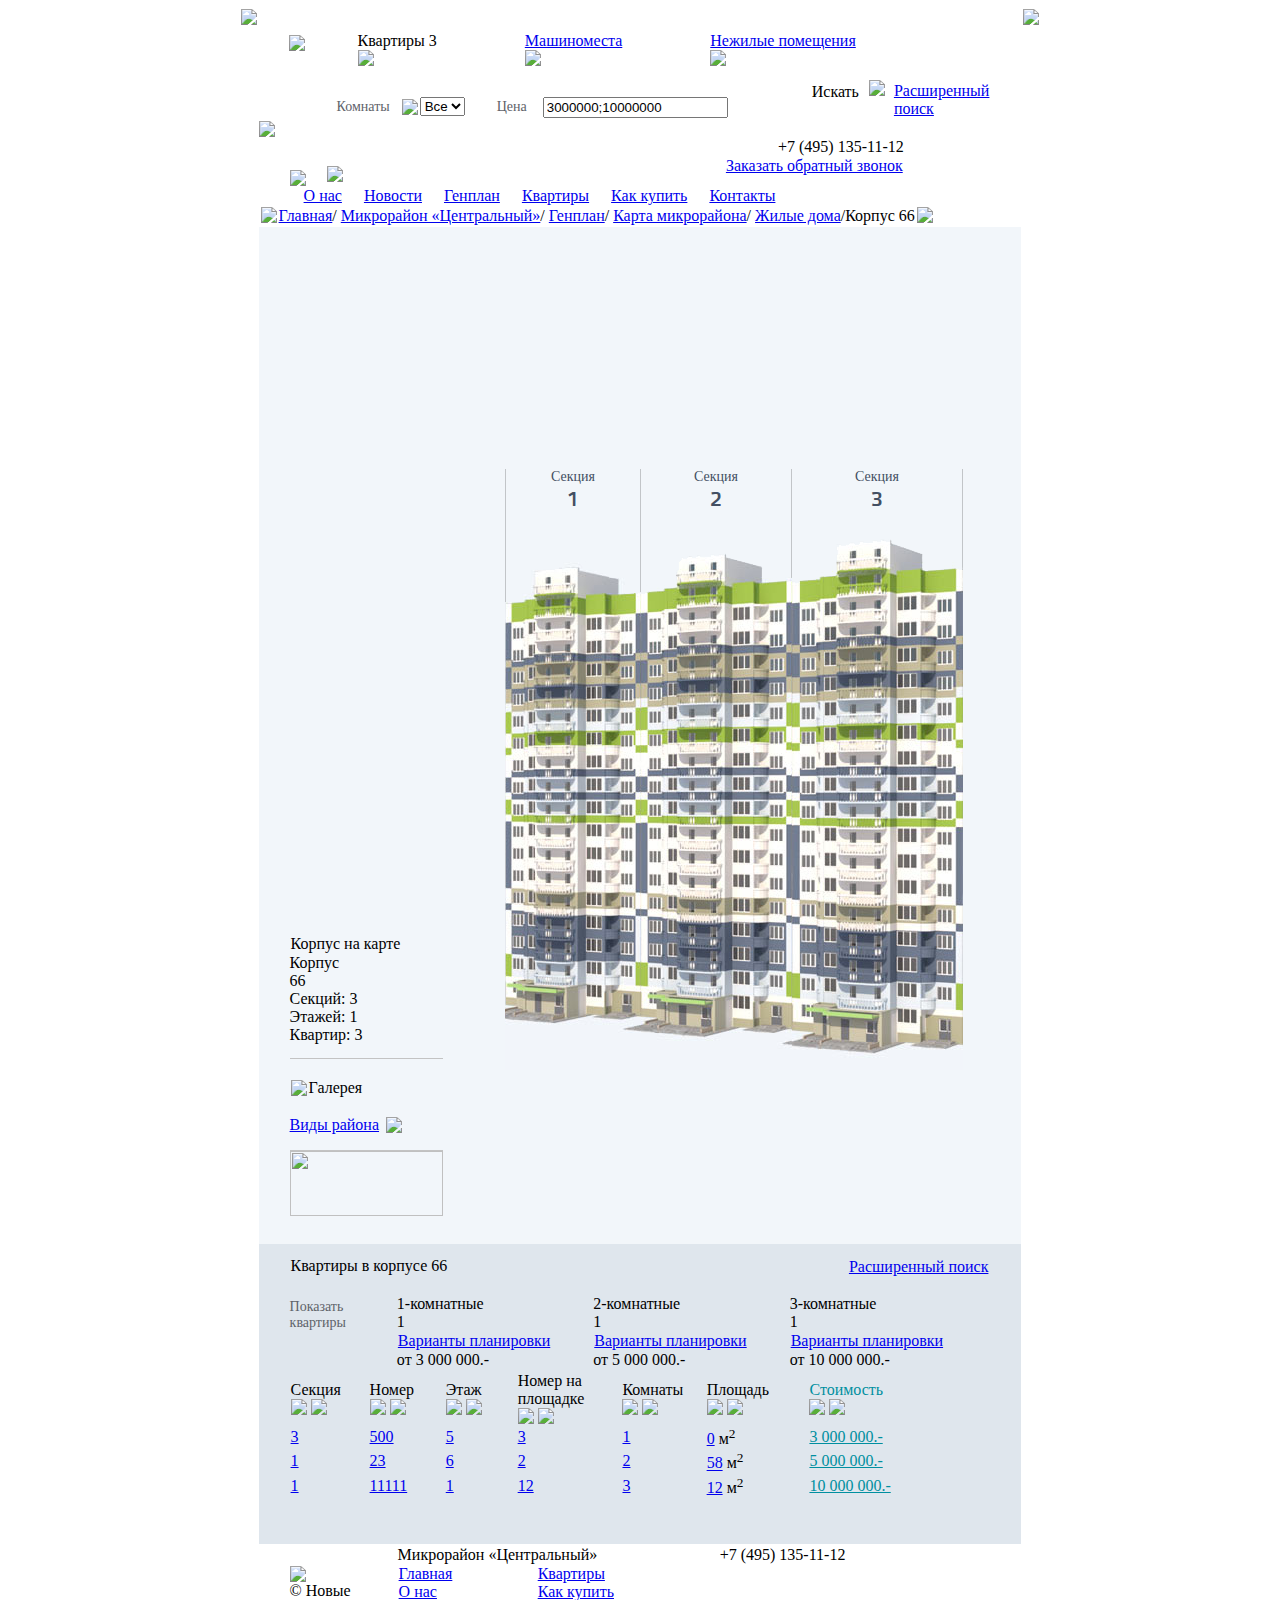
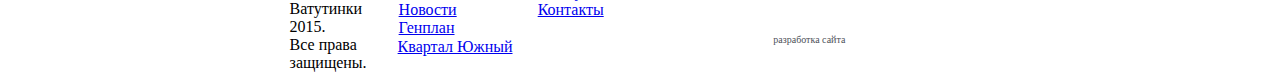
==== index-red.html @ 6a8b0fea "red" ====
<!DOCTYPE HTML PUBLIC "-//W3C//DTD XHTML 1.0 Transitional//EN">

<html>
<head>
	<title>Квартиры в корпусе 66  | Микрорайон Центральный | Новые Ватутинки</title>
	<link href="css/fonts.css" rel="stylesheet" type="text/css" />
	<link href="http://new-vatutinki.bilingo.ru/local/layout/css/css.css" rel="stylesheet" type="text/css" />
	<link href="http://new-vatutinki.bilingo.ru/local/layout/css/central.css" rel="stylesheet" type="text/css" />
		<link href="http://new-vatutinki.bilingo.ru/local/layout/css/print.css" rel="stylesheet" type="text/css" media="print"/>
	<meta name="format-detection" content="telephone=no"/>
	<link rel="stylesheet" type="text/css" href="http://new-vatutinki.bilingo.ru/local/layout/css/jcarousel.connected-carousels.css">
	<script type="text/javascript" src="http://new-vatutinki.bilingo.ru/local/layout/js/jquery.js"></script>
	<script type="text/javascript" src="http://new-vatutinki.bilingo.ru/local/layout/js/jquery.jcarousel.min.js"></script>
	<script type="text/javascript" src="http://new-vatutinki.bilingo.ru/local/layout/js/jcarousel.connected-carousels.js"></script>
	<script type="text/javascript" src="http://new-vatutinki.bilingo.ru/local/layout/js/js.js" language="JavaScript"></script>

	<link rel="stylesheet" href="http://new-vatutinki.bilingo.ru/local/layout/css/central_jslider.css" type="text/css">
	<script type="text/javascript" src="http://new-vatutinki.bilingo.ru/local/layout/js/jshashtable-2.1_src.js"></script>
	<script type="text/javascript" src="http://new-vatutinki.bilingo.ru/local/layout/js/jquery.numberformatter-1.2.3.js"></script>
	<script type="text/javascript" src="http://new-vatutinki.bilingo.ru/local/layout/js/tmpl.js"></script>
	<script type="text/javascript" src="http://new-vatutinki.bilingo.ru/local/layout/js/jquery.dependClass-0.1.js"></script>
	<script type="text/javascript" src="http://new-vatutinki.bilingo.ru/local/layout/js/draggable-0.1.js"></script>
	<script type="text/javascript" src="http://new-vatutinki.bilingo.ru/local/layout/js/jquery.slider.js"></script>
  <meta http-equiv="Content-Type" content="text/html; charset=UTF-8" />
<meta name="robots" content="index, follow" />
<meta name="keywords" content="Новые Ватутинки" />
<meta name="description" content="Новые Ватутинки" />
<link href="http://new-vatutinki.bilingo.ru/bitrix/cache/css/s1/nw-central/kernel_main/kernel_main.css?14356601254142" type="text/css"  rel="stylesheet" />
<script type="text/javascript">if(!window.BX)window.BX={message:function(mess){if(typeof mess=='object') for(var i in mess) BX.message[i]=mess[i]; return true;}};</script>
<script type="text/javascript">(window.BX||top.BX).message({'JS_CORE_LOADING':'Загрузка...','JS_CORE_NO_DATA':'- Нет данных -','JS_CORE_WINDOW_CLOSE':'Закрыть','JS_CORE_WINDOW_EXPAND':'Развернуть','JS_CORE_WINDOW_NARROW':'Свернуть в окно','JS_CORE_WINDOW_SAVE':'Сохранить','JS_CORE_WINDOW_CANCEL':'Отменить','JS_CORE_H':'ч','JS_CORE_M':'м','JS_CORE_S':'с','JSADM_AI_HIDE_EXTRA':'Скрыть лишние','JSADM_AI_ALL_NOTIF':'Показать все','JSADM_AUTH_REQ':'Требуется авторизация!','JS_CORE_WINDOW_AUTH':'Войти','JS_CORE_IMAGE_FULL':'Полный размер'});</script>
<script type="text/javascript">(window.BX||top.BX).message({'LANGUAGE_ID':'ru','FORMAT_DATE':'DD.MM.YYYY','FORMAT_DATETIME':'DD.MM.YYYY HH:MI:SS','COOKIE_PREFIX':'BITRIX_SM','SERVER_TZ_OFFSET':'10800','SITE_ID':'s1','USER_ID':'','SERVER_TIME':'1436169961','USER_TZ_OFFSET':'0','USER_TZ_AUTO':'Y','bitrix_sessid':'08072fe085a821b5ca28e1df66b7be19'});</script>


<script type="text/javascript" src="http://new-vatutinki.bilingo.ru/bitrix/cache/js/s1/nw-central/kernel_main/kernel_main.js?1435660125195588"></script>
<script type="text/javascript">BX.setJSList(['http://new-vatutinki.bilingo.ru/bitrix/js/main/core/core.js?143291262464638','/bitrix/js/main/core/core_ajax.js?143291262220981','/bitrix/js/main/json/json2.min.js?14255852073467','/bitrix/js/main/core/core_ls.js?14329126237317','/bitrix/js/main/session.js?14329126222511','/bitrix/js/main/core/core_window.js?143291262374864','/bitrix/js/main/utils.js?143291262219858']); </script>
<script type="text/javascript">BX.setCSSList(['http://new-vatutinki.bilingo.ru/bitrix/js/main/core/css/core.css?14329126233963']); </script>


<script type="text/javascript">
bxSession.Expand(86400, '08072fe085a821b5ca28e1df66b7be19', false, 'c91eea4776d8c0cc6fcca601b7bb0153');
</script>
<script type="text/javascript">var _ba = _ba || []; _ba.push(["aid", "8b157af03bd20a6f362caa15b991483e"]); _ba.push(["host", "new-vatutinki.bilingo.ru"]); (function() {var ba = document.createElement("script"); ba.type = "text/javascript"; ba.async = true;ba.src = (document.location.protocol == "https:" ? "https://" : "http://") + "bitrix.info/ba.js";var s = document.getElementsByTagName("script")[0];s.parentNode.insertBefore(ba, s);})();</script>


        <link href="css/new.css" rel="stylesheet" type="text/css" />
        <script type="text/javascript" src="js/new.js"></script>
	</head>

<body>
<div id="panel"></div>

<!-- Google Tag Manager -->
<noscript><iframe src="//www.googletagmanager.com/ns.html?id=GTM-PV7L8B"
height="0" width="0" style="display:none;visibility:hidden"></iframe></noscript>
<script>(function(w,d,s,l,i){w[l]=w[l]||[];w[l].push({'gtm.start':
new Date().getTime(),event:'gtm.js'});var f=d.getElementsByTagName(s)[0],
j=d.createElement(s),dl=l!='dataLayer'?'&l='+l:'';j.async=true;j.src=
'//www.googletagmanager.com/gtm.js?id='+i+dl;f.parentNode.insertBefore(j,f);
})(window,document,'script','dataLayer','GTM-PV7L8B');</script>
<!-- End Google Tag Manager -->
<center>
	<table cellspacing="0" class="bd">
	<tr valign="top"><td class="l">
		<img src="http://new-vatutinki.bilingo.ru/local/layout/images/left.gif"><br>
	</td><td class="c">

				<table cellspacing="0" class="green-top">
		<tr valign="top"><td style="padding:26px 30px 0px 30px">
			<img src="http://new-vatutinki.bilingo.ru/local/layout/images/sell_ico.gif"><br>
		</td><td width="100%" align="left" style="padding:20px 30px 0px 0px">

			<input type="hidden" name="cursell" id="cursell" value="kv">
			<table cellspacing="0" class="sell-tbl">
			<tr valign="top"><td>
				<img src="http://new-vatutinki.bilingo.ru/local/layout/images/empty.gif" width="20" height="1"><br>
			</td><td class="kv-act" id="kvsell" nowrap onclick="SetSell('kv');">
				Квартиры <span>3</span><br>
				<img src="http://new-vatutinki.bilingo.ru/local/layout/images/sell_str.gif" id="kvstr" style="margin-right:32px"><br>
			</td><td>
				<img src="http://new-vatutinki.bilingo.ru/local/layout/images/empty.gif" width="84" height="1"><br>
			</td><td nowrap="" id="gvsell" class="gv">
				<a href="http://parking.nv-servis.com/">Машиноместа</a> <span></span><br>
				<img style="margin-right:38px" id="gvstr" src="http://www.new-vatutinki.ru/images/empty.gif"><br>
			</td>
				<img src="http://new-vatutinki.bilingo.ru/local/layout/images/empty.gif" width="84" height="1"><br>
			</td><td>
				<img height="1" width="84" src="http://new-vatutinki.bilingo.ru/local/layout/images/empty.gif"><br>
			</td><td nowrap="" id="nvsell" class="nv">
				<a target="_blank" href="http://www.adwill.ru/offers/new.vatutinki">Нежилые помещения</a><br>
				<img style="margin-right:38px" id="nvstr" src="http://www.new-vatutinki.ru/images/empty.gif"><br>
			</td>
				<img src="http://new-vatutinki.bilingo.ru/local/layout/images/empty.gif" width="20" height="1"><br>
			</td><td width="100%"></td></tr>
			</table>

			<table cellspacing="0" width="100%" style="margin-top:13px">
			<tr valign="top"><td width="100%">

				<div id="divkv" style="display:block">
				<form method="post" name="fullsearch" action="/centralniy/search/">
				<input type="hidden" name="search" value="1">
				<input type="hidden" name="sq_param" value="1">
				<input type="hidden" name="flor_param" value="1">
				<input type="hidden" name="korpus_param" value="1">
				<table cellspacing="0" width="100%">
				<tr valign="top"><td width="100%" style="padding-top:14px">

					<table cellspacing="0">
					<tr valign="top"><td style="font-size:14px;color:#5e6269;padding:4px 10px 0px 0px">
						Комнаты<br>
					</td><td>
												<script>var kk=new Array();</script>
													<script>kk[0]=3;</script>
														<input type="hidden" name="k1" id="k1" value="2">
													<script>kk[1]=2;</script>
														<input type="hidden" name="k2" id="k2" value="2">
													<script>kk[2]=1;</script>
														<input type="hidden" name="k3" id="k3" value="2">
												<table cellspacing="0" class="gselect">
						<tr><td><img src="http://new-vatutinki.bilingo.ru/local/layout/images/gselect_left.gif"></td><td class="select">
							<div class="select">
							<select name="komnat" id="komnat">
								<option value="">Все</option>
																	<option value="3">3</option>
																	<option value="2">2</option>
																	<option value="1">1</option>
															</select>
							</div>
						</td></tr>
						</table>

					</td><td style="font-size:14px;color:#5e6269;padding:4px 10px 0px 30px">
						Цена<br>
					</td><td style="padding-top:2px">
												<input type="hidden" name="price_param" id="price_param" value="2">
            						<div class="layout-slider" style="width:270px"><span style="display:inline-block;width:270px;padding:0px 5px;"><input id="price" type="slider" name="price" value="3000000;10000000"></span></div>
						<script type="text/javascript" charset="utf-8">
							jQuery("#price").slider({ from:3000000, to:10000000, step:10, smooth:true, round:0, dimension:".-", limits:false });
						</script>

					</td></tr>
					</table>

				</td><td>

					<table cellspacing="0" class="short-search-btn" onclick="SetKV();">
					<tr valign="top"><td>
						Искать<br>
					</td></tr>
					</table>

				</td></tr>
				</table>
				</form>
				</div>

				<div id="divnv" style="display:none">
				</div>
			</td><td style="padding:0px 7px">
				<img src="http://new-vatutinki.bilingo.ru/local/layout/images/sell_sep.gif"><br>
			</td><td>

				<table cellspacing="0" class="short-search-btn-lnk">
				<tr valign="top"><td>
					<a href="/centralniy/search/">Расширенный<br>поиск</a><br>
				</td></tr>
				</table>

			</td></tr>
			</table>

		</td></tr>
		</table>

		<div id="print-head"><img src="http://new-vatutinki.bilingo.ru/local/layout/images/central/print_head.gif"></div>

		<table cellspacing="0" class="park">
		<tr valign="top"><td>

			<table cellspacing="0" width="100%">
			<tr valign="top"><td style="padding:32px 0px 0px 30px">
				<a href="/"><img src="http://new-vatutinki.bilingo.ru/local/layout/images/central/logo_nv.png"></a><br>
			</td><td style="padding:28px 0px 0px 21px">
				<a href="/centralniy/"><img src="http://new-vatutinki.bilingo.ru/local/layout/images/central/center_logo.png"></a><br>
			</td><td width="100%" align="right" style="padding:0px 30px 0px 0px">

				<div class="phone">+7 (495) 135-11-12</div>

												<table cellspacing="0" class="btn2">
				<tr valign="top"><td>
					<a href="#smartcallback" onclick="SCBchange('YES');SCBopen(1);return false;">Заказать обратный звонок</a><br>
				</td></tr>
				</table>

			</td></tr>
			</table>

			<table cellspacing="0" class="menu"><tr valign="top"><td><img src="http://new-vatutinki.bilingo.ru/local/layout/images/empty.gif" width="27" height="1"></td><td nowrap=""><!--<div onmouseover="this.className='act';" onmouseout="this.className='';"><a href="/">Главная</a></div>--></td><td><img src="http://www.new-vatutinki.ru/images/empty.gif" width="10" height="1"></td>
      <td nowrap=""><div onmouseover="this.className='act';" onmouseout="this.className='';"><a href="/centralniy/about/">О нас</a></div></td>
  <td><img src="http://new-vatutinki.bilingo.ru/local/layout/images/empty.gif" width="18" height="1"></td>
  <td nowrap=""><div onmouseover="this.className='act';" onmouseout="this.className='';"><a href="/centralniy/news/">Новости</a></div></td>
  <td><img src="http://new-vatutinki.bilingo.ru/local/layout/images/empty.gif" width="18" height="1"></td>
  <td nowrap=""><div class="act"><a href="/centralniy/genplan/">Генплан</a></div></td>
  <td><img src="http://new-vatutinki.bilingo.ru/local/layout/images/empty.gif" width="18" height="1"></td>
  <td nowrap=""><div onmouseover="this.className='act';" onmouseout="this.className='';"><a href="/centralniy/apartments/">Квартиры</a></div></td>
  <td><img src="http://new-vatutinki.bilingo.ru/local/layout/images/empty.gif" width="18" height="1"></td>
  <td nowrap=""><div onmouseover="this.className='act';" onmouseout="this.className='';"><a href="/centralniy/sales/">Как купить</a></div></td>
  <td><img src="http://new-vatutinki.bilingo.ru/local/layout/images/empty.gif" width="18" height="1"></td>
  <td nowrap=""><div onmouseover="this.className='act';" onmouseout="this.className='';"><a href="/centralniy/contacts/">Контакты</a></div></td>
        <td width="100%"></td></tr></table>

<table cellspacing="0" class="park-bottom">
	<tbody><tr valign="top"><td align="left">
		<img src="http://new-vatutinki.bilingo.ru/local/layout/images/central/center_left.gif"><br>
	</td><td class="f">
		<div class="sandline">

      <a href="/" title="Главная">Главная</a><span class="sep">/</span>
      <a href="/centralniy/" title="Микрорайон «Центральный»">Микрорайон «Центральный»</a><span class="sep">/</span>
      <a href="/centralniy/genplan/" title="Генплан">Генплан</a><span class="sep">/</span>
      <a href="/centralniy/genplan/map/" title="Карта микрорайона">Карта микрорайона</a><span class="sep">/</span>
      <a href="/centralniy/genplan/map/houses/" title="Жилые дома">Жилые дома</a><span class="sep">/</span><span>Корпус 66</span></div>
	</td><td align="right">
		<img src="http://new-vatutinki.bilingo.ru/local/layout/images/central/center_right.gif"><br>
	</td></tr>
	</tbody></table>




</td></tr>

</table>

<div style="background:#f2f6fa;padding:212px 0 0" id="cprn">

<table cellspacing="0" width="100%">
<tbody><tr valign="top"><td style="padding:14px 0px 27px 30px">

	<table cellspacing="0" width="100%">
	<tbody><tr valign="top"><td nowrap="">

		<div class="map" id="korpus-map" style="display:none;margin-top:-86px;cursor:hand;cursor:pointer" onclick="ShowKorpusOnMap();"><table cellspacing="0" class="marker-korpus" style="margin-top:242px;margin-left:180px"><tbody><tr valign="top"><td style="text-shadow:none"><div>36</div><img src="http://new-vatutinki.bilingo.ru/local/layout/images/central/marker_korpus.png"></td></tr></tbody></table><img src="http://new-vatutinki.bilingo.ru/local/layout/images/central/map.png"></div>
		<table cellspacing="0" class="karta-flat-btn" id="karta-flat-btn" style="margin-top:480px" onclick="ShowKorpusOnMap();">
		<tbody><tr valign="top"><td id="karta-flat-btn-txt">
			Корпус на карте<br>
		</td></tr>
		</tbody></table>

		<div class="korpus-t">Корпус</div>
		<div class="korpus-tit">66</div>
				<div class="flat-p-t">Секций: <span>3</span></div>
		<div class="flat-p-t">Этажей: <span>1</span></div>
		<div class="flat-p-t">Квартир: <span>3</span></div>

		<div style="border-top:1px solid #c3c3c3;border-bottom:1px solid #c3c3c3;padding:19px 0px 16px 0px;margin-top:14px" id="sb">
			<table cellspacing="0" style="margin-bottom:18px">
			<tbody><tr><td>
				<img src="http://new-vatutinki.bilingo.ru/local/layout/images/central/fotoaparat.gif"><br>
			</td><td>
				<div class="korpus-t-g">Галерея</div>
			</td></tr>
			</tbody></table>

			<!--<div class="flat-p-t"><a href="#">Виды из окон</a><img src="/local/layout/images/str2.gif" valign="textbottom" style="margin:0px 0px -3px 7px"></div>-->
			<div class="flat-p-t"><a href="/centralniy/about/gallery/">Виды района</a><img src="http://new-vatutinki.bilingo.ru/local/layout/images/str2.gif" valign="textbottom" style="margin:0px 0px -3px 7px"></div>
		</div>



		<img src="http://new-vatutinki.bilingo.ru/local/layout/images/empty.gif" width="153" height="65"><br>

			</td><td><img src="http://new-vatutinki.bilingo.ru/local/layout/images/empty.gif" width="1" height="615"></td>

      <td valign="top" align="left" style="width:100%;">


        <!-- new sections -->
        <div class="new-sections-wrap">
            <div class="new-sections new-sections-red">

                <div class="new-sections-headers">
                    <div class="new-sections-item-header">Секция<div>1</div></div>
                    <div class="new-sections-item-header">Секция<div>2</div></div>
                    <div class="new-sections-item-header">Секция<div>3</div></div>
                </div>

                <div class="new-sections-photos">
                    <!-- new sections item -->
                    <div class="new-sections-item">
                        <div class="new-sections-item-photo">
                            <img src="files/sec1.png" alt="" />
                            <div class="new-sections-item-photo-shadow"></div>
                            <div class="new-sections-item-detail">
                                <table>
                                    <tbody>
                                        <tr>
                                            <td><div><a href="#">Этаж: <span>17</span></a></div></td>
                                            <td><div><a href="#">Квартир: <span>1</span></a></div></td>
                                            <td><a href="#"><img src="http://www.new-vatutinki.ru/images/ug/str3.gif"></a></td>
                                        </tr>
                                        <tr>
                                            <td><div><a href="#">Этаж: <span>16</span></a></div></td>
                                            <td><div><a href="#">Квартир: <span>2</span></a></div></td>
                                            <td><a href="#"><img src="http://www.new-vatutinki.ru/images/ug/str3.gif"></a></td>
                                        </tr>
                                        <tr>
                                            <td><div><a href="#">Этаж: <span>15</span></a></div></td>
                                            <td><div><a href="#">Квартир: <span>3</span></a></div></td>
                                            <td><a href="#"><img src="http://www.new-vatutinki.ru/images/ug/str3.gif"></a></td>
                                        </tr>
                                    </tbody>
                                </table>
                            </div>
                        </div>
                    </div>
                    <!-- new sections item END -->

                    <!-- new sections item -->
                    <div class="new-sections-item">
                        <div class="new-sections-item-photo">
                            <img src="files/sec2.png" alt="" />
                            <div class="new-sections-item-photo-shadow"></div>
                            <div class="new-sections-item-detail">
                                <table>
                                    <tbody>
                                        <tr>
                                            <td><div><a href="#">Этаж: <span>3</span></a></div></td>
                                            <td><div><a href="#">Квартир: <span>1</span></a></div></td>
                                            <td><a href="#"><img src="http://www.new-vatutinki.ru/images/ug/str3.gif"></a></td>
                                        </tr>
                                        <tr>
                                            <td><div><a href="#">Этаж: <span>2</span></a></div></td>
                                            <td><div><a href="#">Квартир: <span>2</span></a></div></td>
                                            <td><a href="#"><img src="http://www.new-vatutinki.ru/images/ug/str3.gif"></a></td>
                                        </tr>
                                        <tr>
                                            <td><div><a href="#">Этаж: <span>1</span></a></div></td>
                                            <td><div><a href="#">Квартир: <span>3</span></a></div></td>
                                            <td><a href="#"><img src="http://www.new-vatutinki.ru/images/ug/str3.gif"></a></td>
                                        </tr>
                                    </tbody>
                                </table>
                            </div>
                        </div>
                    </div>
                    <!-- new sections item END -->

                    <!-- new sections item -->
                    <div class="new-sections-item">
                        <div class="new-sections-item-photo">
                            <img src="files/sec3.png" alt="" />
                            <div class="new-sections-item-photo-shadow"></div>
                            <div class="new-sections-item-detail">
                                <table>
                                    <tbody>
                                        <tr>
                                            <td><div><a href="#">Этаж: <span>17</span></a></div></td>
                                            <td><div><a href="#">Квартир: <span>1</span></a></div></td>
                                            <td><a href="#"><img src="http://www.new-vatutinki.ru/images/ug/str3.gif"></a></td>
                                        </tr>
                                    </tbody>
                                </table>
                            </div>
                        </div>
                    </div>
                    <!-- new sections item END -->
                </div>

            </div>
        </div>
        <!-- new sections END -->


	</td></tr>
	</tbody></table>

</td></tr>
</tbody></table>
<table cellspacing="0" width="100%" style="background:#dfe6ed">
<tbody><tr valign="top"><td>

	<div class="clear"></div>

	<table cellspacing="0" width="100%"><tbody><tr><td style="padding:11px 30px 27px 30px">

	<table cellspacing="0" width="100%" style="margin-bottom:15px">
	<tbody><tr valign="top"><td>
		<div class="flats-in-korp">Квартиры в корпусе 66</div>
	</td><td align="right">

		<table cellspacing="0" class="bluesearch-btn">
		<tbody><tr valign="top"><td>
			<a href="/central/search/">Расширенный поиск</a><br>
		</td></tr>
		</tbody></table>

	</td></tr>
	</tbody></table>

	<table cellspacing="0" width="100%" id="sb">
	<tbody><tr valign="top"><td style="padding:6px 40px 0px 0px;width:1%" nowrap="">
		<div style="color:#5e6369;font-size:14px">Показать<br>квартиры</div>
	</td>
		<td style="padding-right:30px">
		<table cellspacing="0">
	<tbody><tr valign="top"><td style="padding:6px 9px 0px 0px">
		<div class="select-flat-type-checked cur" onclick="document.location.href='/centralniy/genplan/map/houses/korpus/?room1=y&korpus=115'"></div>
	</td><td nowrap="">
		<div class="che-flat-type">1-комнатные</div>
		<div class="che-flat-num">1</div>

		<table cellspacing="0" class="var-flat-btn">
		<tbody><tr><td nowrap="">
			<a href="/centralniy/apartments/plans/korpus/1">Варианты планировки</a><br>
		</td></tr>
		</tbody></table>
				<div class="che-flat-price">от 3 000 000.-</div>

	</td></tr>
	</tbody></table>
	    </td>		<td style="padding-right:30px">
    	<table cellspacing="0">
	<tbody><tr valign="top"><td style="padding:6px 9px 0px 0px">
		<div class="select-flat-type-checked cur" onclick="document.location.href='/centralniy/genplan/map/houses/korpus/?room2=y&korpus=115'"></div>
	</td><td nowrap="">
		<div class="che-flat-type">2-комнатные</div>
		<div class="che-flat-num">1</div>

		<table cellspacing="0" class="var-flat-btn">
		<tbody><tr><td nowrap="">
			<a href="/centralniy/apartments/plans/korpus/2">Варианты планировки</a><br>
		</td></tr>
		</tbody></table>
				<div class="che-flat-price">от 5 000 000.-</div>

	</td></tr>
	</tbody></table>
	    </td>		<td style="padding-right:30px">
    	<table cellspacing="0">
	<tbody><tr valign="top"><td style="padding:6px 9px 0px 0px">
		<div class="select-flat-type-checked cur" onclick="document.location.href='/centralniy/genplan/map/houses/korpus/?room3=y&korpus=115'"></div>
	</td><td nowrap="">
		<div class="che-flat-type">3-комнатные</div>
		<div class="che-flat-num">1</div>

		<table cellspacing="0" class="var-flat-btn">
		<tbody><tr><td nowrap="">
			<a href="/centralniy/apartments/plans/korpus/3">Варианты планировки</a><br>
		</td></tr>
		</tbody></table>
				<div class="che-flat-price">от 10 000 000.-</div>

	</td></tr>
	</tbody></table>

    </td>
    <td width="100%"></td></tr>
	</tbody></table>
  		<table cellspacing="0" class="flat-tbl">
	<tbody><tr class="h"><td width="15%">
		<div>Секция</div>
		<a href="/centralniy/genplan/map/houses/korpus/?sortby=section_asc&korpus=115"><img src="http://new-vatutinki.bilingo.ru/local/layout/images/sort_up.gif" style="margin-right:4px" id="sb"></a><a href="/centralniy/genplan/map/houses/korpus/?sortby=section_desc&korpus=115"><img src="http://new-vatutinki.bilingo.ru/local/layout/images/sort_down.gif" id="sb"></a><br>
	</td><td width="15%">
		<div>Номер</div>
		<a href="/centralniy/genplan/map/houses/korpus/?sortby=num_asc&korpus=115"><img src="http://new-vatutinki.bilingo.ru/local/layout/images/sort_up.gif" style="margin-right:4px" id="sb"></a><a href="/centralniy/genplan/map/houses/korpus/?sortby=num_desc&korpus=115"><img src="http://new-vatutinki.bilingo.ru/local/layout/images/sort_down.gif" id="sb"></a><br>
	</td><td width="15%">
		<div>Этаж</div>
		<a href="/centralniy/genplan/map/houses/korpus/?sortby=floor_asc&korpus=115"><img src="http://new-vatutinki.bilingo.ru/local/layout/images/sort_up.gif" style="margin-right:4px" id="sb"></a><a href="/centralniy/genplan/map/houses/korpus/?sortby=floor_desc&korpus=115"><img src="http://new-vatutinki.bilingo.ru/local/layout/images/sort_down.gif" id="sb"></a><br>
	</td><td width="20%">
		<div>Номер на площадке</div>
		<a href="/centralniy/genplan/map/houses/korpus/?sortby=numpl_asc&korpus=115"><img src="http://new-vatutinki.bilingo.ru/local/layout/images/sort_up.gif" style="margin-right:4px" id="sb"></a><a href="/centralniy/genplan/map/houses/korpus/?sortby=numpl_desc&korpus=115"><img src="http://new-vatutinki.bilingo.ru/local/layout/images/sort_down.gif" id="sb"></a><br>
	</td><td width="15%">
		<div>Комнаты</div>
		<a href="/centralniy/genplan/map/houses/korpus/?sortby=kom_asc&korpus=115"><img src="http://new-vatutinki.bilingo.ru/local/layout/images/sort_up.gif" style="margin-right:4px" id="sb"></a><a href="/centralniy/genplan/map/houses/korpus/?sortby=kom_desc&korpus=115"><img src="http://new-vatutinki.bilingo.ru/local/layout/images/sort_down.gif" id="sb"></a><br>
	</td><td width="20%">
		<div>Площадь</div>
		<a href="/centralniy/genplan/map/houses/korpus/?sortby=sq_asc&korpus=115"><img src="http://new-vatutinki.bilingo.ru/local/layout/images/sort_up.gif" style="margin-right:4px" id="sb"></a><a href="/centralniy/genplan/map/houses/korpus/?sortby=sq_desc&korpus=115"><img src="http://new-vatutinki.bilingo.ru/local/layout/images/sort_down.gif" id="sb"></a><br>
	</td><td>
		<div class="price" style="color:#008fa0">Стоимость</div>
		<a href="/centralniy/genplan/map/houses/korpus/?sortby=price_asc&korpus=115"><img src="http://new-vatutinki.bilingo.ru/local/layout/images/sort_up_act.gif" style="margin-right:4px" id="sb"></a><a href="/centralniy/genplan/map/houses/korpus/?sortby=price_desc&korpus=115"><img src="http://new-vatutinki.bilingo.ru/local/layout/images/sort_down.gif" id="sb"></a><br>
	</td></tr>

<tr class="f" onclick="document.location.href='/centralniy/genplan/map/houses/flats/?kvartira=5332'" onmouseover="this.className='overf'" onmouseout="this.className='f'"><td class="f">
	<div><a href="/centralniy/genplan/map/houses/flats/?kvartira=5332">3</a></div>
</td><td>
	<div><a href="/centralniy/genplan/map/houses/flats/?kvartira=5332">500</a></div>
</td><td>
	<div><a href="/centralniy/genplan/map/houses/flats/?kvartira=5332">5</a></div>
</td><td>
	<div><a href="/centralniy/genplan/map/houses/flats/?kvartira=5332">3</a></div>
</td><td>
	<div><a href="/centralniy/genplan/map/houses/flats/?kvartira=5332">1</a></div>
</td><td>
	<div><a href="/centralniy/genplan/map/houses/flats/?kvartira=5332">0</a> м<sup>2</sup></div>
</td><td class="l">
	<div  class="sorting" style="width:180px"><span><a href="/centralniy/genplan/map/houses/flats/?kvartira=5332" style="color:#008fa0">3 000 000.-</a></span></div>
</td></tr>

<tr class="" onclick="document.location.href='/centralniy/genplan/map/houses/flats/?kvartira=5331'" onmouseover="this.className='over'" onmouseout="this.className=''"><td class="f">
	<div><a href="/centralniy/genplan/map/houses/flats/?kvartira=5331">1</a></div>
</td><td>
	<div><a href="/centralniy/genplan/map/houses/flats/?kvartira=5331">23</a></div>
</td><td>
	<div><a href="/centralniy/genplan/map/houses/flats/?kvartira=5331">6</a></div>
</td><td>
	<div><a href="/centralniy/genplan/map/houses/flats/?kvartira=5331">2</a></div>
</td><td>
	<div><a href="/centralniy/genplan/map/houses/flats/?kvartira=5331">2</a></div>
</td><td>
	<div><a href="/centralniy/genplan/map/houses/flats/?kvartira=5331">58</a> м<sup>2</sup></div>
</td><td class="l">
	<div  class="sorting" style="width:180px"><span><a href="/centralniy/genplan/map/houses/flats/?kvartira=5331" style="color:#008fa0">5 000 000.-</a></span></div>
</td></tr>

<tr class="b" onclick="document.location.href='/centralniy/genplan/map/houses/flats/?kvartira=5178'" onmouseover="this.className='overb'" onmouseout="this.className='b'"><td class="f">
	<div><a href="/centralniy/genplan/map/houses/flats/?kvartira=5178">1</a></div>
</td><td>
	<div><a href="/centralniy/genplan/map/houses/flats/?kvartira=5178">11111</a></div>
</td><td>
	<div><a href="/centralniy/genplan/map/houses/flats/?kvartira=5178">1</a></div>
</td><td>
	<div><a href="/centralniy/genplan/map/houses/flats/?kvartira=5178">12</a></div>
</td><td>
	<div><a href="/centralniy/genplan/map/houses/flats/?kvartira=5178">3</a></div>
</td><td>
	<div><a href="/centralniy/genplan/map/houses/flats/?kvartira=5178">12</a> м<sup>2</sup></div>
</td><td class="l">
	<div  class="sorting" style="width:180px"><span><a href="/centralniy/genplan/map/houses/flats/?kvartira=5178" style="color:#008fa0">10 000 000.-</a></span></div>
</td></tr>
</tbody></table>

<br />		</td></tr></tbody></table>
</td></tr>
</tbody></table>
</div>
		<table cellspacing="0" class="foot">
		<tr valign="top"><td>
			<div class="clear"></div>

			<table cellspacing="0" width="100%">
			<tr valign="top"><td style="padding:21px 30px 0px 30px">
				<a href="/local/layout/"><img src="http://new-vatutinki.bilingo.ru/local/layout/images/nv.gif"></a><br>
    		<div class="copy">&copy; Новые Ватутинки 2015.<br>Все права защищены.</div>
			</td><td nowrap>

				<div class="parent">Микрорайон «Центральный»</div>
				<table cellspacing="0">
				<tr valign="top"><td nowrap>
					<div class="lnk"><a href="/">Главная</a></div>
					            <div class="lnk"><a href="/centralniy/about/">О нас</a></div>
                      <div class="lnk"><a href="/centralniy/news/">Новости</a></div>
                      <div class="lnk"><a href="/centralniy/genplan/">Генплан</a></div>
          </td><td style="padding-left:80px" nowrap>            <div class="lnk"><a href="/centralniy/apartments/">Квартиры</a></div>
                      <div class="lnk"><a href="/centralniy/sales/">Как купить</a></div>
                      <div class="lnk"><a href="/centralniy/contacts/">Контакты</a></div>
          				</td></tr>
				</table>

				<div class="parent"><a href="/yuzhniy/">Квартал Южный</a></div>

			</td><td width="100%">

			</td><td nowrap style="padding-right:30px">
				<div class="phone-bottom">+7 (495) 135-11-12</div>
				<div style="padding:70px 0px 0px 0px" align="right">
    			<a href="http://www.bilingo.ru" target="_blank" style="color:#4e5159;font-size:10px;text-decoration:none">разработка сайта</a><br>				</div>
			</td></tr>
			</table>

		</td></tr>
		</table>

	</td><td class="r">
		<img src="http://new-vatutinki.bilingo.ru/local/layout/images/right.gif"><br>
	</td></tr>
	</table>
</center>

</body>
</html>
---- css/fonts.css ----
@font-face {
	font-family:'v33r';
	src:url('fonts/vida33pro-webfont.eot');
	src:url('fonts/vida33pro-webfont.eot?#iefix') format('embedded-opentype'),
		url('fonts/vida33pro-webfont.woff') format('woff'),
		url('fonts/vida33pro-webfont.ttf') format('truetype'),
		url('fonts/vida33pro-webfont.svg#vida_33_proregular') format('svg');
	font-weight:400;
	font-style:normal;
}

@font-face {
	font-family:'v31r';
	src:url('fonts/vida31pro-webfont.eot');
	src:url('fonts/vida31pro-webfont.eot?#iefix') format('embedded-opentype'),
		url('fonts/vida31pro-webfont.woff') format('woff'),
		url('fonts/vida31pro-webfont.ttf') format('truetype'),
		url('fonts/vida31pro-webfont.svg#vida_31_proregular') format('svg');
	font-weight:400;
	font-style:normal;
}
---- css/new.css ----
.new-sections-wrap {text-align:center; padding:15px 0 0 0}
.new-sections {display:table; margin:0 auto}
.new-sections-headers {display:table-row}
.new-sections-item-header {display:table-cell; height:70px; vertical-align:top; color:#434f62; font-size:14px; text-align:center; border-right:1px solid #c2c5c8}
.new-sections-item-header:first-child {border-left:1px solid #c2c5c8}
.new-sections-item-header div {color:#434f62; font-family:"v33r"; font-size:20px}
.new-sections-photos {display:table-row}
.new-sections-item {float:none; display:table-cell; vertical-align:bottom; cursor:pointer; border-right:1px solid #c2c5c8}
.new-sections-item:first-child {border-left:1px solid #c2c5c8}
.new-sections-item-photo {line-height:0; position:relative; margin:0 -1px 0 0}
.new-sections-item:first-child .new-sections-item-photo {margin:0 -1px}
.new-sections-item-photo-shadow {display:none; position:absolute; left:0; top:0; width:100%; height:100%; background:url(../images/zero.png)}
.new-sections-photos:hover .new-sections-item-photo-shadow {display:block}
.new-sections-photos:hover .new-sections-item:hover .new-sections-item-photo-shadow {display:none}
.new-sections-item-detail {cursor:default; z-index:3; padding:20px; white-space:nowrap; position:absolute; top:50%; left:-99999px; margin-left:-10px; background:#00a1e4; border-radius:20px; box-shadow:0 5px 5px rgba(0, 0, 0, .3)}
.new-sections-red .new-sections-item-detail {background:#ff6c00}
.new-sections-item.right .new-sections-item-detail {left:auto; margin-left:0; right:99999px; margin-right:-10px}
.new-sections-item:hover .new-sections-item-detail {left:100%}
.new-sections-item.right:hover .new-sections-item-detail {left:auto; right:100%}
.new-sections-item-detail:before {content:""; display:block; width:18px; height:42px; background:url(../images/popup_str2.png); left:-18px; top:50%; margin-top:-18px; position:absolute}
.new-sections-item.right .new-sections-item-detail:before {background:url(../images/popup_str4.png); left:auto; right:-18px}
.new-sections-red .new-sections-item-detail:before {background:url(../images/popup_str2_red.png)}
.new-sections-red .new-sections-item.right .new-sections-item-detail:before {background:url(../images/popup_str4_red.png)}
.new-sections-item-detail td+td {padding-left:17px}
.new-sections-item-detail td+td+td {padding-left:10px}
.new-sections-item-detail td div {color:#fff; font-size:17px; line-height:29px}
.new-sections-item-detail td div a {cursor:pointer; text-decoration:none; color:#fff}
.new-sections-item-detail td div a:hover {text-decoration:underline}
.new-sections-item-detail td div a span {color:#fff; font-family:"v33r"; font-size:17px; line-height:29px}
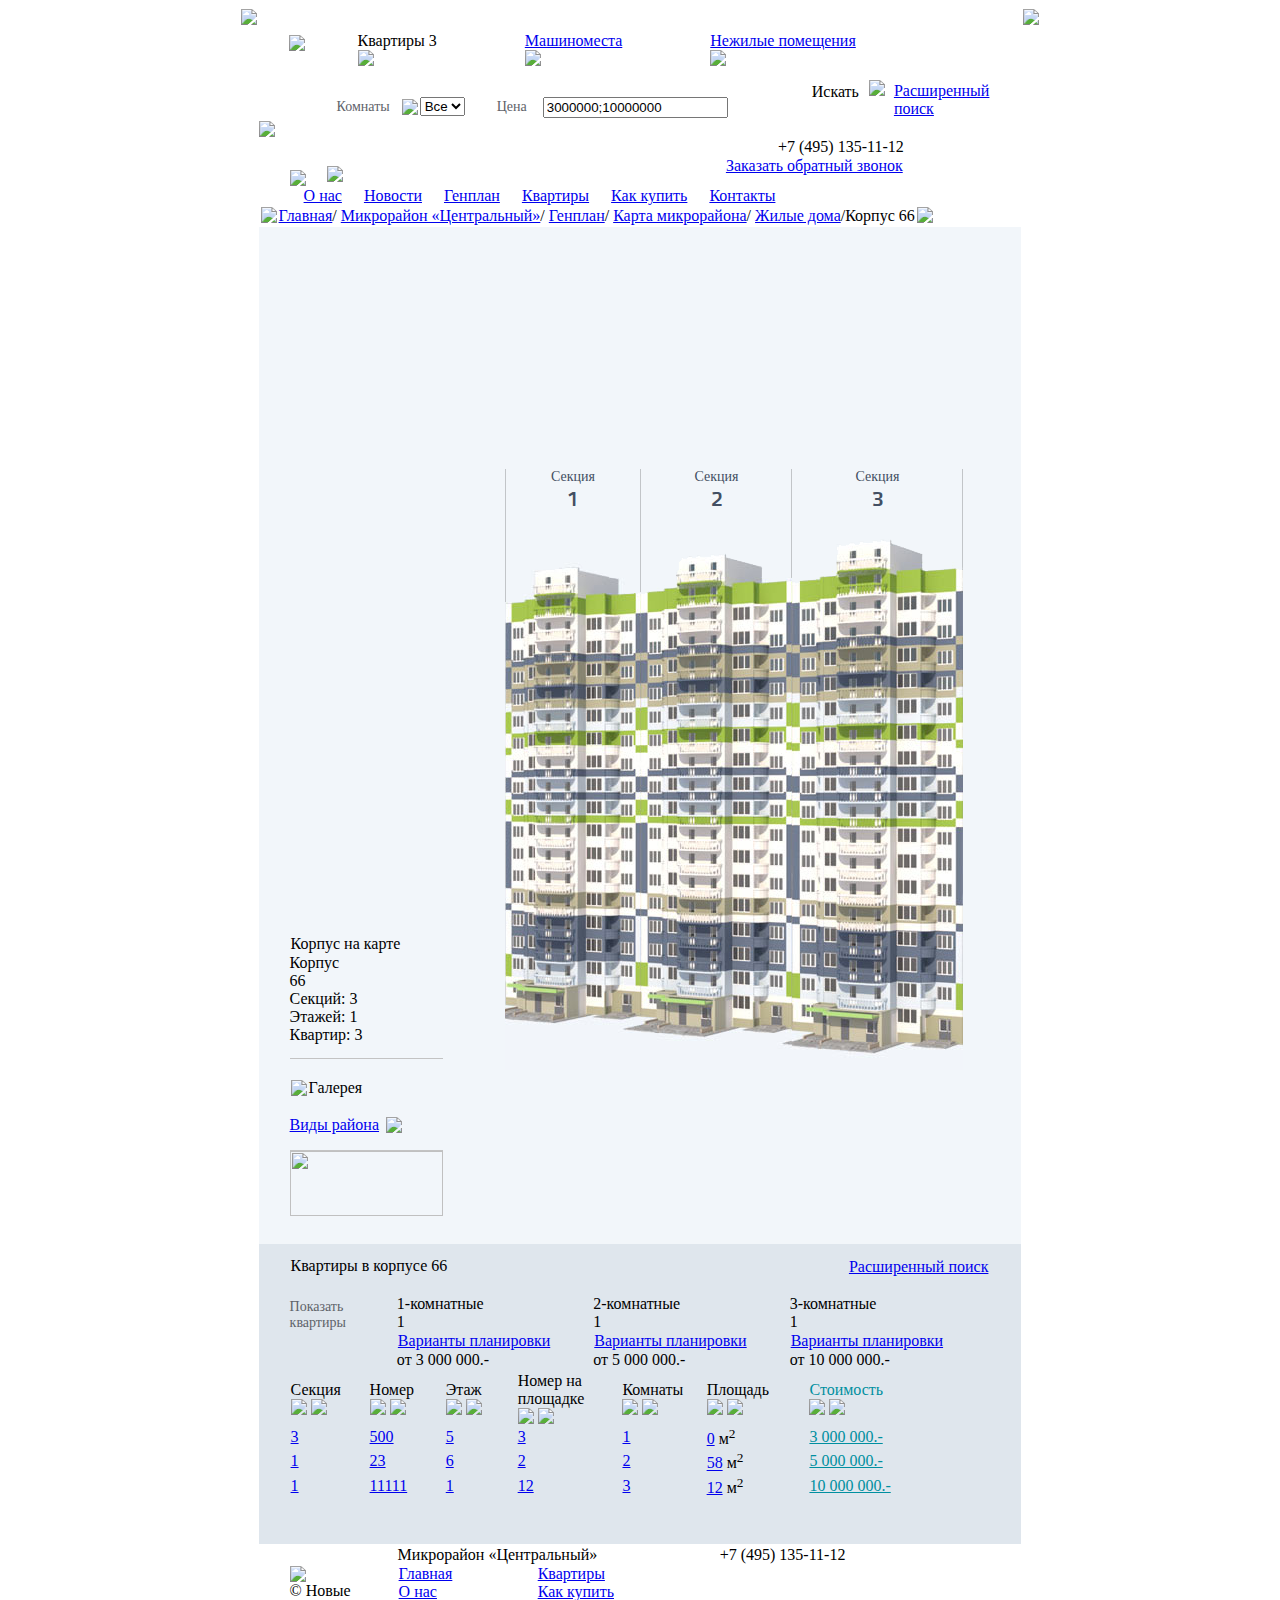
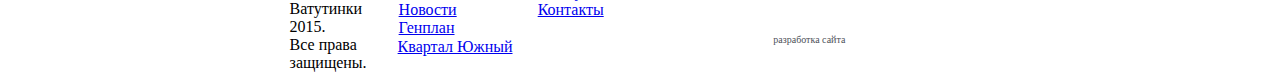
==== commit 89058ded: "update line sep" ====
--- a/index-red.html
+++ b/index-red.html
@@ -280,14 +280,15 @@
             <div class="new-sections new-sections-red">
 
                 <div class="new-sections-headers">
-                    <div class="new-sections-item-header">Секция<div>1</div></div>
-                    <div class="new-sections-item-header">Секция<div>2</div></div>
-                    <div class="new-sections-item-header">Секция<div>3</div></div>
+                    <div class="new-sections-item-header">Секция<div>1</div><sub></sub><sup></sup></div>
+                    <div class="new-sections-item-header">Секция<div>2</div><sub></sub></div>
+                    <div class="new-sections-item-header">Секция<div>3</div><sub></sub></div>
                 </div>
 
                 <div class="new-sections-photos">
                     <!-- new sections item -->
                     <div class="new-sections-item">
+                        <sub></sub><sup></sup>
                         <div class="new-sections-item-photo">
                             <img src="files/sec1.png" alt="" />
                             <div class="new-sections-item-photo-shadow"></div>
@@ -318,6 +319,7 @@
 
                     <!-- new sections item -->
                     <div class="new-sections-item">
+                        <sub></sub>
                         <div class="new-sections-item-photo">
                             <img src="files/sec2.png" alt="" />
                             <div class="new-sections-item-photo-shadow"></div>
@@ -348,6 +350,7 @@
 
                     <!-- new sections item -->
                     <div class="new-sections-item">
+                        <sub></sub>
                         <div class="new-sections-item-photo">
                             <img src="files/sec3.png" alt="" />
                             <div class="new-sections-item-photo-shadow"></div>
--- a/css/new.css
+++ b/css/new.css
@@ -1,14 +1,18 @@
 .new-sections-wrap {text-align:center; padding:15px 0 0 0}
 .new-sections {display:table; margin:0 auto}
 .new-sections-headers {display:table-row}
-.new-sections-item-header {display:table-cell; height:70px; vertical-align:top; color:#434f62; font-size:14px; text-align:center; border-right:1px solid #c2c5c8}
-.new-sections-item-header:first-child {border-left:1px solid #c2c5c8}
+.new-sections-item-header {display:table-cell; height:70px; vertical-align:top; color:#434f62; font-size:14px; text-align:center; position:relative; border:none}
+.new-sections-item-header:first-child {border:none}
+.new-sections-item-header sub {position:absolute; right:0; top:0; display:block; width:1px; height:100%; background:#c2c5c8}
+.new-sections-item-header sup {position:absolute; left:0; top:0; display:block; width:1px; height:100%; background:#c2c5c8}
 .new-sections-item-header div {color:#434f62; font-family:"v33r"; font-size:20px}
 .new-sections-photos {display:table-row}
-.new-sections-item {float:none; display:table-cell; vertical-align:bottom; cursor:pointer; border-right:1px solid #c2c5c8}
-.new-sections-item:first-child {border-left:1px solid #c2c5c8}
-.new-sections-item-photo {line-height:0; position:relative; margin:0 -1px 0 0}
-.new-sections-item:first-child .new-sections-item-photo {margin:0 -1px}
+.new-sections-item {float:none; display:table-cell; vertical-align:bottom; cursor:pointer; position:relative; border:none}
+.new-sections-item:first-child {border:none}
+.new-sections-item sub {position:absolute; right:0; top:0; display:block; width:1px; height:100%; background:#c2c5c8}
+.new-sections-item sup {position:absolute; left:0; top:0; display:block; width:1px; height:100%; background:#c2c5c8}
+.new-sections-item-photo {line-height:0; position:relative; margin:0}
+.new-sections-item:first-child .new-sections-item-photo {margin:0}
 .new-sections-item-photo-shadow {display:none; position:absolute; left:0; top:0; width:100%; height:100%; background:url(../images/zero.png)}
 .new-sections-photos:hover .new-sections-item-photo-shadow {display:block}
 .new-sections-photos:hover .new-sections-item:hover .new-sections-item-photo-shadow {display:none}
